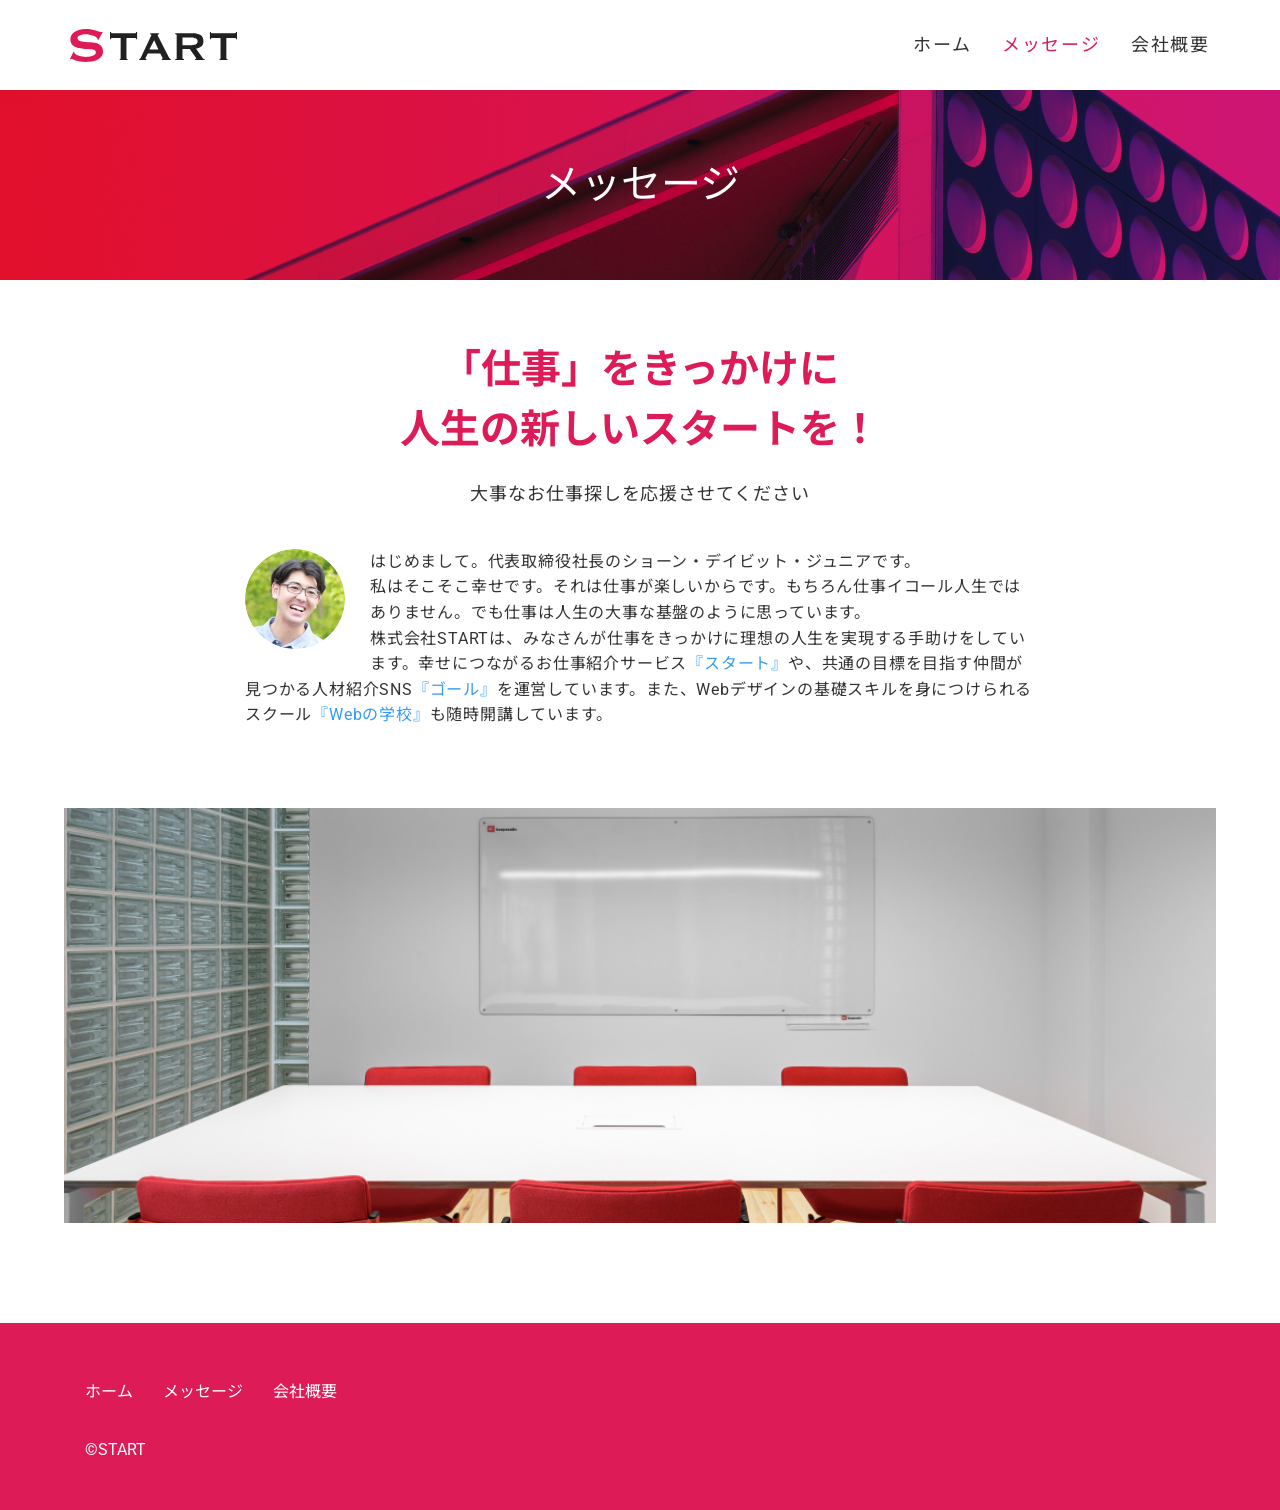
==== START/message.html @ d7c8acc9 "メッセージページ作成" ====
<!DOCTYPE html>
<html lang="ja">
  <head>
    <meta charset="utf-8" />
    <meta name="viewport" content="width=device-width,initial-scale=1" />
    <meta
      name="description"
      content="株式会社STARTは、幸せにつながるお仕事を紹介する人材紹介会社です。人材紹介サービス『スタート』や人材紹介SNS『ゴール』を運営し、またWebデザインを学べるスクール『Webの学校』を開講しています。"
    />
    <title>メッセージ - START</title>
    <link rel="preconnect" href="https://fonts.googleapis.com" />
    <link rel="preconnect" href="https://fonts.gstatic.com" crossorigin />
    <link
      href="https://fonts.googleapis.com/css2?family=Noto+Sans+JP:wght@500;700&family=Roboto:wght@400;700&display=swap"
      rel="stylesheet"
    />
    <link
      href="https://fonts.googleapis.com/icon?family=Material+Icons+Round"
      rel="stylesheet"
    />
    <link href="css/destyle.css" rel="stylesheet" />
    <link rel="stylesheet" href="css/start.css" />
    <link rel="icon" type="image/png" href="icon-192x192.png" />
    <link
      rel="apple-touch-icon"
      type="image/png"
      href="apple-touch-icon-180x180.png"
    />
    <link rel="icon" href="favicon.ico" />
  </head>

  <body>
    <div class="wrapper">
      <header class="header">
        <img src="img/logo.svg" alt="株式会社START" />
        <nav class="gnav">
          <ul class="gnav__list">
            <li class="gnav__item">
              <a class="gnav__link" href="top.html">ホーム</a>
            </li>
            <li class="gnav__item">
              <a class="gnav__link gnav__link--active" href="message.html"
                >メッセージ</a>
            </li>
            <li class="gnav__item">
              <a class="gnav__link" href="company.html">会社概要</a>
            </li>
          </ul>
        </nav>
      </header>

      <div class="mv">
        <img class="sub-img" src="img/pc_header.png" alt="メインビジュアル" />
        <p class="subtitle">メッセージ</p>
      </div>


      <main class="content">

        <section class="message">
          <div class="container">
            <h3 class="message__title">「仕事」をきっかけに<br>人生の新しいスタートを！</h3>
            <p class="message__subtitle">大事なお仕事探しを応援させてください</p>
            <div class="ceo-message">
              <div class="ceo-message__img-wrapper">
                <img class="ceo-message__img" src="img/ceo.png" width="100" height="100" alt="ショーン・デイビット・ジュニア">
              </div>
              <div class="ceo-message__text">
                <p>
                  はじめまして。代表取締役社長のショーン・デイビット・ジュニアです。<br>私はそこそこ幸せです。それは仕事が楽しいからです。もちろん仕事イコール人生ではありません。でも仕事は人生の大事な基盤のように思っています。<br>株式会社STARTは、みなさんが仕事をきっかけに理想の人生を実現する手助けをしています。幸せにつながるお仕事紹介サービス<a
                    href="#">『スタート』</a>や、共通の目標を目指す仲間が見つかる人材紹介SNS<a
                    href="#">『ゴール』</a>を運営しています。また、Webデザインの基礎スキルを身につけられるスクール<a href="#">『Webの学校』</a>も随時開講しています。
                </p>
              </div>
            </div>
          </div>

        </section>

        <div class="office">
          <img src="img/office.png" alt="">
        </div>
      </main>

      

    </div>
  </body>

  <footer>
    <div class="container">
      <nav class="footer-nav">
        <div class="footer-menu">
          <ul class="footer-menu__list">
            <li class="footer-nav">
              <a class="footer-link" href="top.html">ホーム</a>
            </li>
            <li class="footer-nav">
              <a class="footer-link" href="message.html">メッセージ</a>
            </li>
            <li class="footer-nav">
              <a class="footer-link" href="company.html">会社概要</a>
            </li>
          </ul>
        </div>
      </nav>

      
      <div class="copyright">
        <p>&copy;START</p>
      </div>
    </div>
  </footer>
</html>
---- START/css/destyle.css ----
/*! destyle.css v3.0.0 | MIT License | https://github.com/nicolas-cusan/destyle.css */

/* Reset box-model and set borders */
/* ============================================ */

*,
::before,
::after {
  box-sizing: border-box;
  border-width: 0;
  border-style: solid;
}

/* Document */
/* ============================================ */

/**
 * 1. Correct the line height in all browsers.
 * 2. Prevent adjustments of font size after orientation changes in iOS.
 * 3. Remove gray overlay on links for iOS.
 */

html {
  line-height: 1.15; /* 1 */

  -webkit-tap-highlight-color: transparent; /* 3*/
  -webkit-text-size-adjust: 100%; /* 2 */
}

/* Sections */
/* ============================================ */

/**
 * Remove the margin in all browsers.
 */

body {
  margin: 0;
}

/**
 * Render the `main` element consistently in IE.
 */

main {
  display: block;
}

/* Vertical rhythm */
/* ============================================ */

p,
table,
blockquote,
address,
pre,
iframe,
form,
figure,
dl {
  margin: 0;
}

/* Headings */
/* ============================================ */

h1,
h2,
h3,
h4,
h5,
h6 {
  font-size: inherit;
  font-weight: inherit;
  margin: 0;
}

/* Lists (enumeration) */
/* ============================================ */

ul,
ol {
  margin: 0;
  padding: 0;
  list-style: none;
}

/* Lists (definition) */
/* ============================================ */

dt {
  font-weight: bold;
}

dd {
  margin-left: 0;
}

/* Grouping content */
/* ============================================ */

/**
 * 1. Add the correct box sizing in Firefox.
 * 2. Show the overflow in Edge and IE.
 */

hr {
  clear: both;
  overflow: visible; /* 2 */
  box-sizing: content-box; /* 1 */
  height: 0; /* 1 */
  margin: 0;
  color: inherit;
  border-top-width: 1px;
}

/**
 * 1. Correct the inheritance and scaling of font size in all browsers.
 * 2. Correct the odd `em` font sizing in all browsers.
 */

pre {
  font-family: monospace, monospace; /* 1 */
  font-size: inherit; /* 2 */
}

address {
  font-style: inherit;
}

/* Text-level semantics */
/* ============================================ */

/**
 * Remove the gray background on active links in IE 10.
 */

a {
  text-decoration: none;
  color: inherit;
  background-color: transparent;
}

/**
 * 1. Remove the bottom border in Chrome 57-
 * 2. Add the correct text decoration in Chrome, Edge, IE, Opera, and Safari.
 */

abbr[title] {
  text-decoration: underline dotted; /* 2 */
}

/**
 * Add the correct font weight in Chrome, Edge, and Safari.
 */

b,
strong {
  font-weight: bolder;
}

/**
 * 1. Correct the inheritance and scaling of font size in all browsers.
 * 2. Correct the odd `em` font sizing in all browsers.
 */

code,
kbd,
samp {
  font-family: monospace, monospace; /* 1 */
  font-size: inherit; /* 2 */
}

/**
 * Add the correct font size in all browsers.
 */

small {
  font-size: 80%;
}

/**
 * Prevent `sub` and `sup` elements from affecting the line height in
 * all browsers.
 */

sub,
sup {
  position: relative;
  font-size: 75%;
  line-height: 0;
  vertical-align: baseline;
}

sub {
  bottom: -.25em;
}

sup {
  top: -.5em;
}

/* Replaced content */
/* ============================================ */

/**
 * Prevent vertical alignment issues.
 */

svg,
img,
embed,
object,
iframe {
  vertical-align: bottom;
}

/* Forms */
/* ============================================ */

/**
 * Reset form fields to make them styleable.
 * 1. Make form elements stylable across systems iOS especially.
 * 2. Inherit text-transform from parent.
 */

button,
input,
optgroup,
select,
textarea {
  font: inherit;
  margin: 0;
  padding: 0;
  text-align: inherit;
  vertical-align: middle;
  text-transform: inherit; /* 2 */
  color: inherit;
  border-radius: 0;
  background: transparent;

  -webkit-appearance: none; /* 1 */
  appearance: none;
}

/**
 * Reset radio and checkbox appearance to preserve their look in iOS.
 */

[type="checkbox"] {
  -webkit-appearance: checkbox;
  appearance: checkbox;
}

[type="radio"] {
  -webkit-appearance: radio;
  appearance: radio;
}

/**
 * Correct cursors for clickable elements.
 */

button,
[type="button"],
[type="reset"],
[type="submit"] {
  cursor: pointer;
}

button:disabled,
[type="button"]:disabled,
[type="reset"]:disabled,
[type="submit"]:disabled {
  cursor: default;
}

/**
 * Improve outlines for Firefox and unify style with input elements & buttons.
 */

:-moz-focusring {
  outline: auto;
}

select:disabled {
  opacity: inherit;
}

/**
 * Remove padding
 */

option {
  padding: 0;
}

/**
 * Reset to invisible
 */

fieldset {
  min-width: 0;
  margin: 0;
  padding: 0;
}

legend {
  padding: 0;
}

/**
 * Add the correct vertical alignment in Chrome, Firefox, and Opera.
 */

progress {
  vertical-align: baseline;
}

/**
 * Remove the default vertical scrollbar in IE 10+.
 */

textarea {
  overflow: auto;
}

/**
 * Correct the cursor style of increment and decrement buttons in Chrome.
 */

[type="number"]::-webkit-inner-spin-button,
[type="number"]::-webkit-outer-spin-button {
  height: auto;
}

/**
 * 1. Correct the outline style in Safari.
 */

[type="search"] {
  outline-offset: -2px; /* 1 */
}

/**
 * Remove the inner padding in Chrome and Safari on macOS.
 */

[type="search"]::-webkit-search-decoration {
  -webkit-appearance: none;
}

/**
 * 1. Correct the inability to style clickable types in iOS and Safari.
 * 2. Fix font inheritance.
 */

::-webkit-file-upload-button {
  font: inherit; /* 2 */

  -webkit-appearance: button; /* 1 */
}

/**
 * Clickable labels
 */

label[for] {
  cursor: pointer;
}

/* Interactive */
/* ============================================ */

/*
 * Add the correct display in Edge, IE 10+, and Firefox.
 */

details {
  display: block;
}

/*
 * Add the correct display in all browsers.
 */

summary {
  display: list-item;
}

/*
 * Remove outline for editable content.
 */

[contenteditable]:focus {
  outline: auto;
}

/* Tables */
/* ============================================ */

/**
1. Correct table border color inheritance in all Chrome and Safari.
*/

table {
  border-color: inherit; /* 1 */
}

caption {
  text-align: left;
}

td,
th {
  padding: 0;
  vertical-align: top;
}

th {
  font-weight: bold;
  text-align: left;
}
---- START/css/start.css ----
/* カラーコード */
:root {
  --link-color: #349bf4;
  --main-color: #dd1b57;
  --text-color: #333;
}

/* 
全体
*/
body {
  font-family: "Roboto", "Noto Sans JP", Arial, "Hiragino Kaku Gothic ProN",
  "Hiragino Sans", Meiryo, sans-serif;
  font-size: 16px;
  color: var(--text-color);
}



.img {
  max-width: 100%;
  height: auto;
  vertical-align: bottom;
}

/* レイアウト */

.wrapper {
  overflow-x: hidden;
}

.container {
  max-width: 1170px;
  margin: 0 auto;
  padding: 0 30px;
} 

.content {
  display: grid;
  padding: 60px 0 100px;
  row-gap: 80px;
}

/* ヘッダー */
.header{
  display: flex;
  align-items: center;
  justify-content: space-between;
  height: 90px;
  padding: 30px 70px;
}

.gnav__list{
  display: flex;
  position: relative;
  align-items: center;
  justify-content: center;
  column-gap: 30px;
  
}

.gnav__item {
  font-size: 18px;
  line-height: 1;
  letter-spacing: 0.1em;
  margin-right: 80px;
  list-style:none;
  margin: 0 0 0 auto;
}

.gnav__link {
  color: var(--text-color);
  text-decoration: none;
}

.gnav__link:hover {
  color: var(--main-color);
}

.gnav__link--active {
  color: var(--main-color);
}

.btn-menu {
  display: none;
}

/* メインビジュアル */
.mv{
  position: relative;
}

.top-img{
  width: 100%;
  height: 600px;
  object-fit: cover;
}

.sub-img{
  width: 100%;
  height: 190px;
  object-fit: cover;
}

.center{
  position: absolute;
  top: 50%;
  left: 50%;
  transform: translate(-50%, -50%);
  font-size: 160px;
  color: #fff;
  font-weight: bold;
}

.subcenter{
  position: absolute;
  top: 70%;
  left: 50%;
  transform: translate(-50%, -50%);
  font-size: 24px;
  color: #fff;
}

.subtitle{
  position: absolute;
  top:50%;
  left: 50%;
  color: #fff;
  font-size: 40px;
  transform: translate(-50%, -50%);
}

/* 
ニュース
*/
.heading-primary{
  font-size: 40px;
  color: #DD1B57;
  font-weight: bold;
}

.news__inner {
  display: flex;
  column-gap: 90px;
}

.news__body {
  flex: 1;
}

.news-list__link {
  display: flex;
  color: var(--text-color);
  text-decoration: none;
}

.news-list__link:hover {
  color: var(--main-color);
}

.news-list__item {
  font-size: 15px;
  line-height: 1.8;
  margin-bottom: 15px;
  padding-bottom: 15px;
  border-bottom: 1px solid #e8e8e8;
}

.news-list__item:last-child {
  margin-bottom: 0;
}

.news-list__title {
  font-size: 15px;
  line-height: 1.8;
}

.news-list__date {
  margin-right: 20px;
}

/* 
サービス
*/

.service__heading {
  position: relative;
  margin-bottom: 50px;
}

.service__heading::before {
  display: block;
  content: "SERVICE";
  position: absolute;
  top: -40px;
  right: -20px;
  z-index: -1;
  font-size: 168px;
  font-weight: bold;
  line-height: 1;
  color: #f2f2f2;
}

.service-list {
  display: grid;
  column-gap: 30px;
  grid-template-columns: repeat(3, 1fr);
}

.service-list__item {
  padding: 50px;
  border-radius: 8px;
  background-color: #fff;
  box-shadow: 0 3px 21px rgba(0, 0, 0, 0.16);
}

.service-list__img-wrapper {
  text-align: center;
  margin-bottom: 10px;
}

.service-list__img {
  font-size: 48px;
  color: var(--main-color);
  vertical-align: bottom;
}

.service-list__title {
  font-size: 18px;
  font-weight: bold;
  text-align: center;
}

.service-list__text {
  font-size: 14px;
  line-height: 1.7;
  margin-top: 15px;
}


/* 
メッセージ
 */
.message{
  margin:  0 auto;
}

.message__title{
  font-size: 40px;
  color: var(--main-color);
  text-align: center;
  font-weight: bold;
  line-height: 1.5;
  margin-bottom: 20px;
}

.message__subtitle{
  font-size: 18px;
  line-height: 1.6;
  letter-spacing: 0.05em;
  text-align: center;
  margin-bottom: 40px;
}




.ceo-message__img-wrapper {
  width: 100px;
  margin: 0 25px 15px 0;
  float: left;
}

.ceo-message__img {
  border-radius: 50%;
}

.ceo-message__text {
  line-height: 1.6;
  letter-spacing: 0.05em;
  max-width: 790px;
}

.ceo-message__text a {
  color: var(--link-color);
}

.office{
  text-align: center;
}

.office img{
  width: 90%;
  height: auto;
}


/* フッター */
footer{
  background-color: var(--main-color);
  color: #fff;
  padding: 60px 20px 50px;
}

.footer-menu__list{
  display: flex;
  column-gap: 30px;
}

.footer-nav{
  margin-bottom: 20px;
}

.footer-nav__link {
  font-size: 14px;
  font-weight: bold;
  line-height: 1;
  letter-spacing: 0.05em;
}
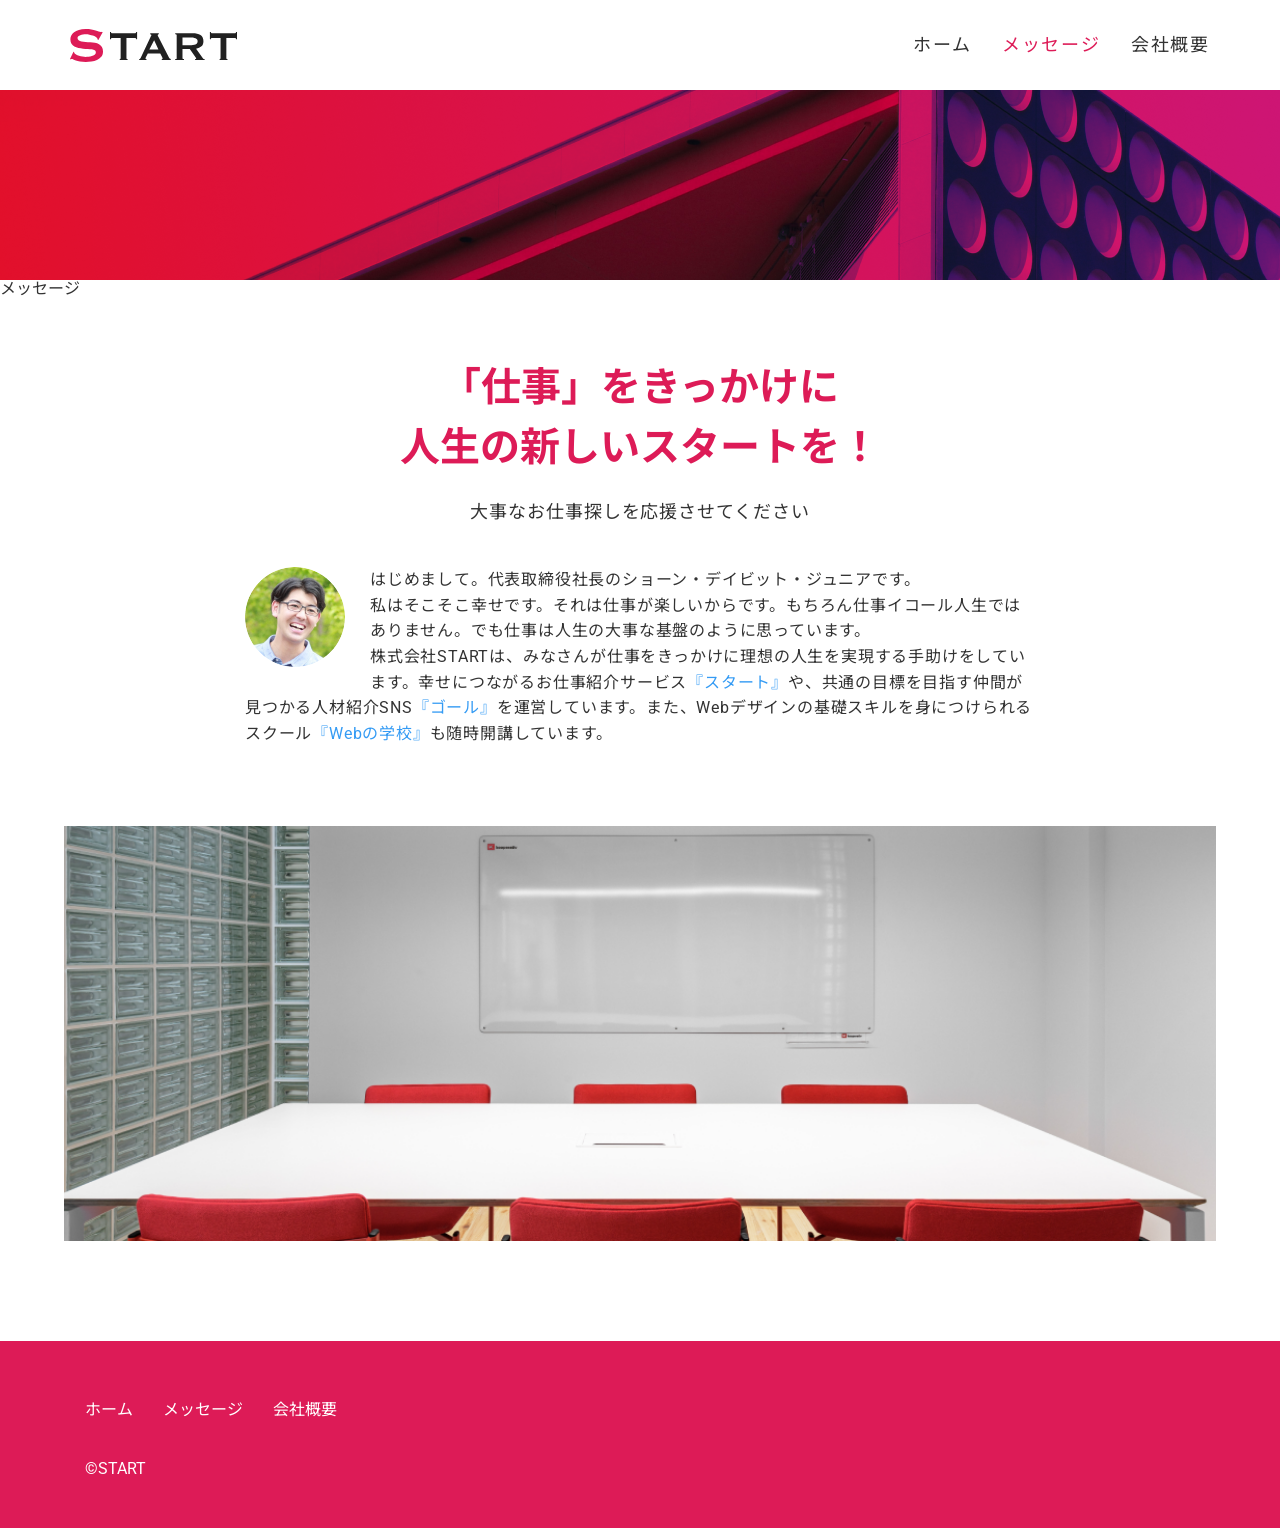
==== commit 90c5ba14: "完成（仮）" ====
--- a/START/message.html
+++ b/START/message.html
@@ -33,6 +33,7 @@
     <div class="wrapper">
       <header class="header">
         <img src="img/logo.svg" alt="株式会社START" />
+
         <nav class="gnav">
           <ul class="gnav__list">
             <li class="gnav__item">
@@ -40,13 +41,17 @@
             </li>
             <li class="gnav__item">
               <a class="gnav__link gnav__link--active" href="message.html"
-                >メッセージ</a>
+                >メッセージ</a
+              >
             </li>
             <li class="gnav__item">
               <a class="gnav__link" href="company.html">会社概要</a>
             </li>
           </ul>
         </nav>
+        <button type="button" id="js-btn-menu" class="btn-menu">
+          <span class="btn-menu__line"></span>
+        </button>
       </header>
 
       <div class="mv">
@@ -54,61 +59,72 @@
         <p class="subtitle">メッセージ</p>
       </div>
 
-
       <main class="content">
-
         <section class="message">
           <div class="container">
-            <h3 class="message__title">「仕事」をきっかけに<br>人生の新しいスタートを！</h3>
-            <p class="message__subtitle">大事なお仕事探しを応援させてください</p>
+            <h3 class="message__title">
+              「仕事」をきっかけに<br />人生の新しいスタートを！
+            </h3>
+            <p class="message__subtitle">
+              大事なお仕事探しを応援させてください
+            </p>
             <div class="ceo-message">
               <div class="ceo-message__img-wrapper">
-                <img class="ceo-message__img" src="img/ceo.png" width="100" height="100" alt="ショーン・デイビット・ジュニア">
+                <img
+                  class="ceo-message__img"
+                  src="img/ceo.png"
+                  width="100"
+                  height="100"
+                  alt="ショーン・デイビット・ジュニア"
+                />
               </div>
               <div class="ceo-message__text">
                 <p>
-                  はじめまして。代表取締役社長のショーン・デイビット・ジュニアです。<br>私はそこそこ幸せです。それは仕事が楽しいからです。もちろん仕事イコール人生ではありません。でも仕事は人生の大事な基盤のように思っています。<br>株式会社STARTは、みなさんが仕事をきっかけに理想の人生を実現する手助けをしています。幸せにつながるお仕事紹介サービス<a
-                    href="#">『スタート』</a>や、共通の目標を目指す仲間が見つかる人材紹介SNS<a
-                    href="#">『ゴール』</a>を運営しています。また、Webデザインの基礎スキルを身につけられるスクール<a href="#">『Webの学校』</a>も随時開講しています。
+                  はじめまして。代表取締役社長のショーン・デイビット・ジュニアです。<br />私はそこそこ幸せです。それは仕事が楽しいからです。もちろん仕事イコール人生ではありません。でも仕事は人生の大事な基盤のように思っています。<br />株式会社STARTは、みなさんが仕事をきっかけに理想の人生を実現する手助けをしています。幸せにつながるお仕事紹介サービス<a
+                    href="#"
+                    >『スタート』</a
+                  >や、共通の目標を目指す仲間が見つかる人材紹介SNS<a href="#"
+                    >『ゴール』</a
+                  >を運営しています。また、Webデザインの基礎スキルを身につけられるスクール<a
+                    href="#"
+                    >『Webの学校』</a
+                  >も随時開講しています。
                 </p>
               </div>
             </div>
           </div>
-
         </section>
 
         <div class="office">
-          <img src="img/office.png" alt="">
+          <img src="img/office.png" alt="" />
         </div>
       </main>
+    </div>
 
-      
+    <footer>
+      <div class="container">
+        <nav class="footer-nav">
+          <div class="footer-menu">
+            <ul class="footer-menu__list">
+              <li class="footer-nav">
+                <a class="footer-link" href="top.html">ホーム</a>
+              </li>
+              <li class="footer-nav">
+                <a class="footer-link" href="message.html">メッセージ</a>
+              </li>
+              <li class="footer-nav">
+                <a class="footer-link" href="company.html">会社概要</a>
+              </li>
+            </ul>
+          </div>
+        </nav>
 
-    </div>
+        <div class="copyright">
+          <p>&copy;START</p>
+        </div>
+      </div>
+    </footer>
+    <script src="https://ajax.googleapis.com/ajax/libs/jquery/3.6.0/jquery.min.js"></script>
+    <script src="js/script.js"></script>
   </body>
-
-  <footer>
-    <div class="container">
-      <nav class="footer-nav">
-        <div class="footer-menu">
-          <ul class="footer-menu__list">
-            <li class="footer-nav">
-              <a class="footer-link" href="top.html">ホーム</a>
-            </li>
-            <li class="footer-nav">
-              <a class="footer-link" href="message.html">メッセージ</a>
-            </li>
-            <li class="footer-nav">
-              <a class="footer-link" href="company.html">会社概要</a>
-            </li>
-          </ul>
-        </div>
-      </nav>
-
-      
-      <div class="copyright">
-        <p>&copy;START</p>
-      </div>
-    </div>
-  </footer>
 </html>
--- a/START/css/start.css
+++ b/START/css/start.css
@@ -9,13 +9,11 @@
 全体
 */
 body {
-  font-family: "Roboto", "Noto Sans JP", Arial, "Hiragino Kaku Gothic ProN",
-  "Hiragino Sans", Meiryo, sans-serif;
+  font-family: 'Roboto', 'Noto Sans JP', Arial, 'Hiragino Kaku Gothic ProN',
+    'Hiragino Sans', Meiryo, sans-serif;
   font-size: 16px;
   color: var(--text-color);
 }
-
-
 
 .img {
   max-width: 100%;
@@ -33,7 +31,7 @@
   max-width: 1170px;
   margin: 0 auto;
   padding: 0 30px;
-} 
+}
 
 .content {
   display: grid;
@@ -41,8 +39,37 @@
   row-gap: 80px;
 }
 
+.table-type01 {
+  width: 100%;
+  font-size: 15px;
+  border-collapse: collapse;
+  border-spacing: 0;
+}
+
+.table-type01 tr {
+  border-bottom: solid 1px #ddd;
+}
+
+.table-type01 th,
+.table-type01 td {
+  text-align: left;
+  padding: 30px;
+}
+
+.table-type01 th {
+  width: 20%;
+}
+
+.table-type01 p:not(:last-child) {
+  margin-bottom: 10px;
+}
+
+.table-type01 ul {
+  margin-left: 20px;
+}
+
 /* ヘッダー */
-.header{
+.header {
   display: flex;
   align-items: center;
   justify-content: space-between;
@@ -50,13 +77,12 @@
   padding: 30px 70px;
 }
 
-.gnav__list{
+.gnav__list {
   display: flex;
   position: relative;
   align-items: center;
   justify-content: center;
   column-gap: 30px;
-  
 }
 
 .gnav__item {
@@ -64,7 +90,7 @@
   line-height: 1;
   letter-spacing: 0.1em;
   margin-right: 80px;
-  list-style:none;
+  list-style: none;
   margin: 0 0 0 auto;
 }
 
@@ -86,23 +112,23 @@
 }
 
 /* メインビジュアル */
-.mv{
+.mv {
   position: relative;
 }
 
-.top-img{
+.top-img {
   width: 100%;
   height: 600px;
   object-fit: cover;
 }
 
-.sub-img{
+.sub-img {
   width: 100%;
   height: 190px;
   object-fit: cover;
 }
 
-.center{
+.center {
   position: absolute;
   top: 50%;
   left: 50%;
@@ -112,7 +138,7 @@
   font-weight: bold;
 }
 
-.subcenter{
+.subcenter {
   position: absolute;
   top: 70%;
   left: 50%;
@@ -121,21 +147,14 @@
   color: #fff;
 }
 
-.subtitle{
-  position: absolute;
-  top:50%;
-  left: 50%;
-  color: #fff;
-  font-size: 40px;
-  transform: translate(-50%, -50%);
-}
+
 
 /* 
 ニュース
 */
-.heading-primary{
+.heading-primary {
   font-size: 40px;
-  color: #DD1B57;
+  color: #dd1b57;
   font-weight: bold;
 }
 
@@ -190,7 +209,7 @@
 
 .service__heading::before {
   display: block;
-  content: "SERVICE";
+  content: 'SERVICE';
   position: absolute;
   top: -40px;
   right: -20px;
@@ -237,15 +256,34 @@
   margin-top: 15px;
 }
 
+/* 
+テーブル
+*/
+
+.company-info__map {
+  margin-top: 50px;
+}
+
+.company-info__map iframe {
+  height: 400px;
+}
+
+.company-info__map-link {
+  font-size: 14px;
+  text-align: right;
+  margin-top: 20px;
+  color: #0000ee;
+  text-decoration: underline;
+}
 
 /* 
 メッセージ
  */
-.message{
-  margin:  0 auto;
-}
-
-.message__title{
+.message {
+  margin: 0 auto;
+}
+
+.message__title {
   font-size: 40px;
   color: var(--main-color);
   text-align: center;
@@ -254,7 +292,7 @@
   margin-bottom: 20px;
 }
 
-.message__subtitle{
+.message__subtitle {
   font-size: 18px;
   line-height: 1.6;
   letter-spacing: 0.05em;
@@ -262,9 +300,6 @@
   margin-bottom: 40px;
 }
 
-
-
-
 .ceo-message__img-wrapper {
   width: 100px;
   margin: 0 25px 15px 0;
@@ -285,29 +320,28 @@
   color: var(--link-color);
 }
 
-.office{
+.office {
   text-align: center;
 }
 
-.office img{
+.office img {
   width: 90%;
   height: auto;
 }
 
-
 /* フッター */
-footer{
+footer {
   background-color: var(--main-color);
   color: #fff;
   padding: 60px 20px 50px;
 }
 
-.footer-menu__list{
+.footer-menu__list {
   display: flex;
   column-gap: 30px;
 }
 
-.footer-nav{
+.footer-nav {
   margin-bottom: 20px;
 }
 
@@ -317,3 +351,227 @@
   line-height: 1;
   letter-spacing: 0.05em;
 }
+
+@media screen and (max-width: 767px) {
+  body {
+    font-size: 15px;
+  }
+
+  .heading-primary {
+    font-size: 32px;
+  }
+
+  /* レイアウト */
+  .container {
+    padding: 0 20px;
+  }
+
+  .content {
+    padding: 40px 0 60px;
+    row-gap: 50px;
+  }
+
+  .table-type01 {
+    font-size: 14px;
+    line-height: 1.5;
+  }
+
+  .table-type01 th,
+  .table-type01 td {
+    padding: 20px 0;
+  }
+
+  .table-type01 th {
+    width: 100px;
+  }
+
+  /* ヘッダー */
+  .header {
+    position: relative;
+    height: 60px;
+    padding: 20px;
+  }
+
+  .gnav {
+    display: none;
+    position: fixed;
+    top: 0;
+    right: 0;
+    z-index: 10;
+    width: 180px;
+    height: 100%;
+    background-color: var(--main-color);
+    box-shadow: -10px 0 35px -20px rgb(0 0 0 / 25%);
+  }
+
+  .gnav__list {
+    display: flex;
+    flex-direction: column;
+    align-items: flex-start;
+    width: 180px;
+    padding: 90px 20px 20px 50px;
+    row-gap: 25px;
+  }
+
+  .gnav__link {
+    color: #fff;
+  }
+
+  .gnav__link:hover {
+    color: #fff;
+  }
+
+  .gnav__link--active {
+    opacity: 0.6;
+  }
+
+  .btn-menu {
+    display: flex;
+    position: absolute;
+    top: 0;
+    right: 0;
+    z-index: 100;
+    align-items: center;
+    justify-content: center;
+    width: 60px;
+    height: 60px;
+    text-align: center;
+    padding: 21px 16px;
+    border: none;
+    outline: none;
+    background: none;
+    background-color: var(--main-color);
+    cursor: pointer;
+    appearance: none;
+  }
+
+  .btn-menu__line {
+    display: block;
+    position: relative;
+    left: 0;
+    width: 100%;
+    height: 2px;
+    transition: all 0.4s;
+    border-radius: 4px;
+    background-color: #fff;
+  }
+
+  .btn-menu__line::before,
+  .btn-menu__line::after {
+    display: block;
+    content: '';
+    position: absolute;
+    width: 100%;
+    height: 100%;
+    transition: inherit;
+    border-radius: 4px;
+    background-color: #fff;
+  }
+
+  .btn-menu__line::before {
+    top: -8px;
+  }
+
+  .btn-menu__line::after {
+    top: 8px;
+  }
+
+  .btn-menu.active .btn-menu__line {
+    background-color: transparent;
+  }
+
+  .btn-menu.active .btn-menu__line::before,
+  .btn-menu.active .btn-menu__line::after {
+    top: 0;
+    background-color: #fff;
+  }
+
+  .btn-menu.active .btn-menu__line::before {
+    transform: rotate(45deg);
+  }
+
+  .btn-menu.active .btn-menu__line::after {
+    transform: rotate(-45deg);
+  }
+
+  /* メインビジュアル */
+  .top-img {
+    height: 460px;
+    background-image: url(img/sp_mv.png);
+    width: 100%;
+  }
+
+  .center {
+    font-size: 80px;
+  }
+
+  .subcenter {
+    font-size: 20px;
+  }
+
+  /* ニュース */
+  .news__heading {
+    margin-bottom: 20px;
+  }
+
+  .news__inner {
+    display: block;
+  }
+
+  .news-list__link {
+    flex-direction: column;
+  }
+
+  .news-list__item {
+    font-size: 15px;
+    line-height: 1.8;
+  }
+
+  .news-list__item:last-child {
+    margin-bottom: 0;
+  }
+
+  .news-list__title {
+    line-height: 1.6;
+  }
+
+  .news-list__date {
+    margin-right: 0;
+  }
+
+  /* サービス */
+  .service__heading {
+    margin-bottom: 20px;
+  }
+
+  .service__heading::before {
+    top: -2px;
+    right: -30px;
+    font-size: 70px;
+  }
+
+  .service-list {
+    row-gap: 20px;
+    grid-template-columns: 1fr;
+  }
+
+  .service-list__item {
+    padding: 40px 30px;
+  }
+
+  .service-list__img-wrapper {
+    margin-bottom: 5px;
+  }
+
+  .service-list__img {
+    font-size: 60px;
+  }
+
+  .service-list__title {
+    font-size: 16px;
+  }
+
+  .service-list__text {
+    margin-top: 10px;
+  }
+}
